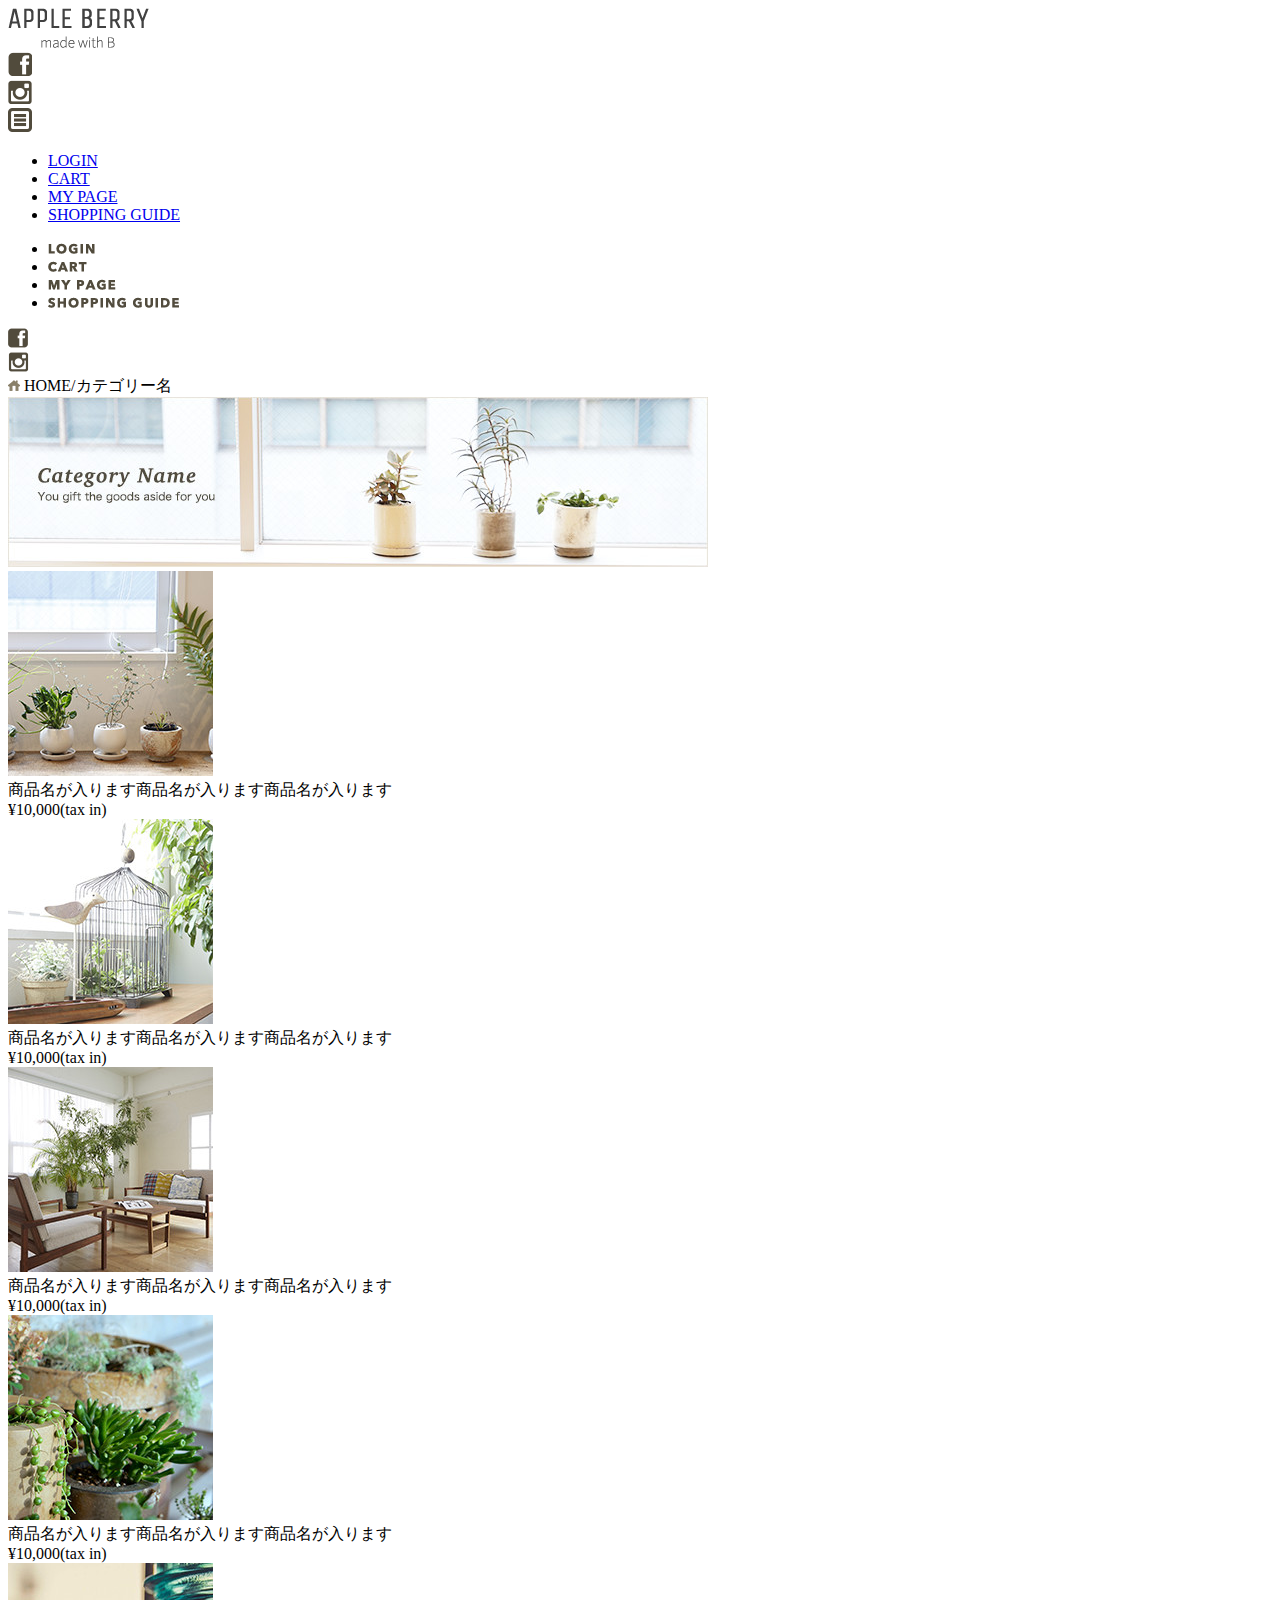
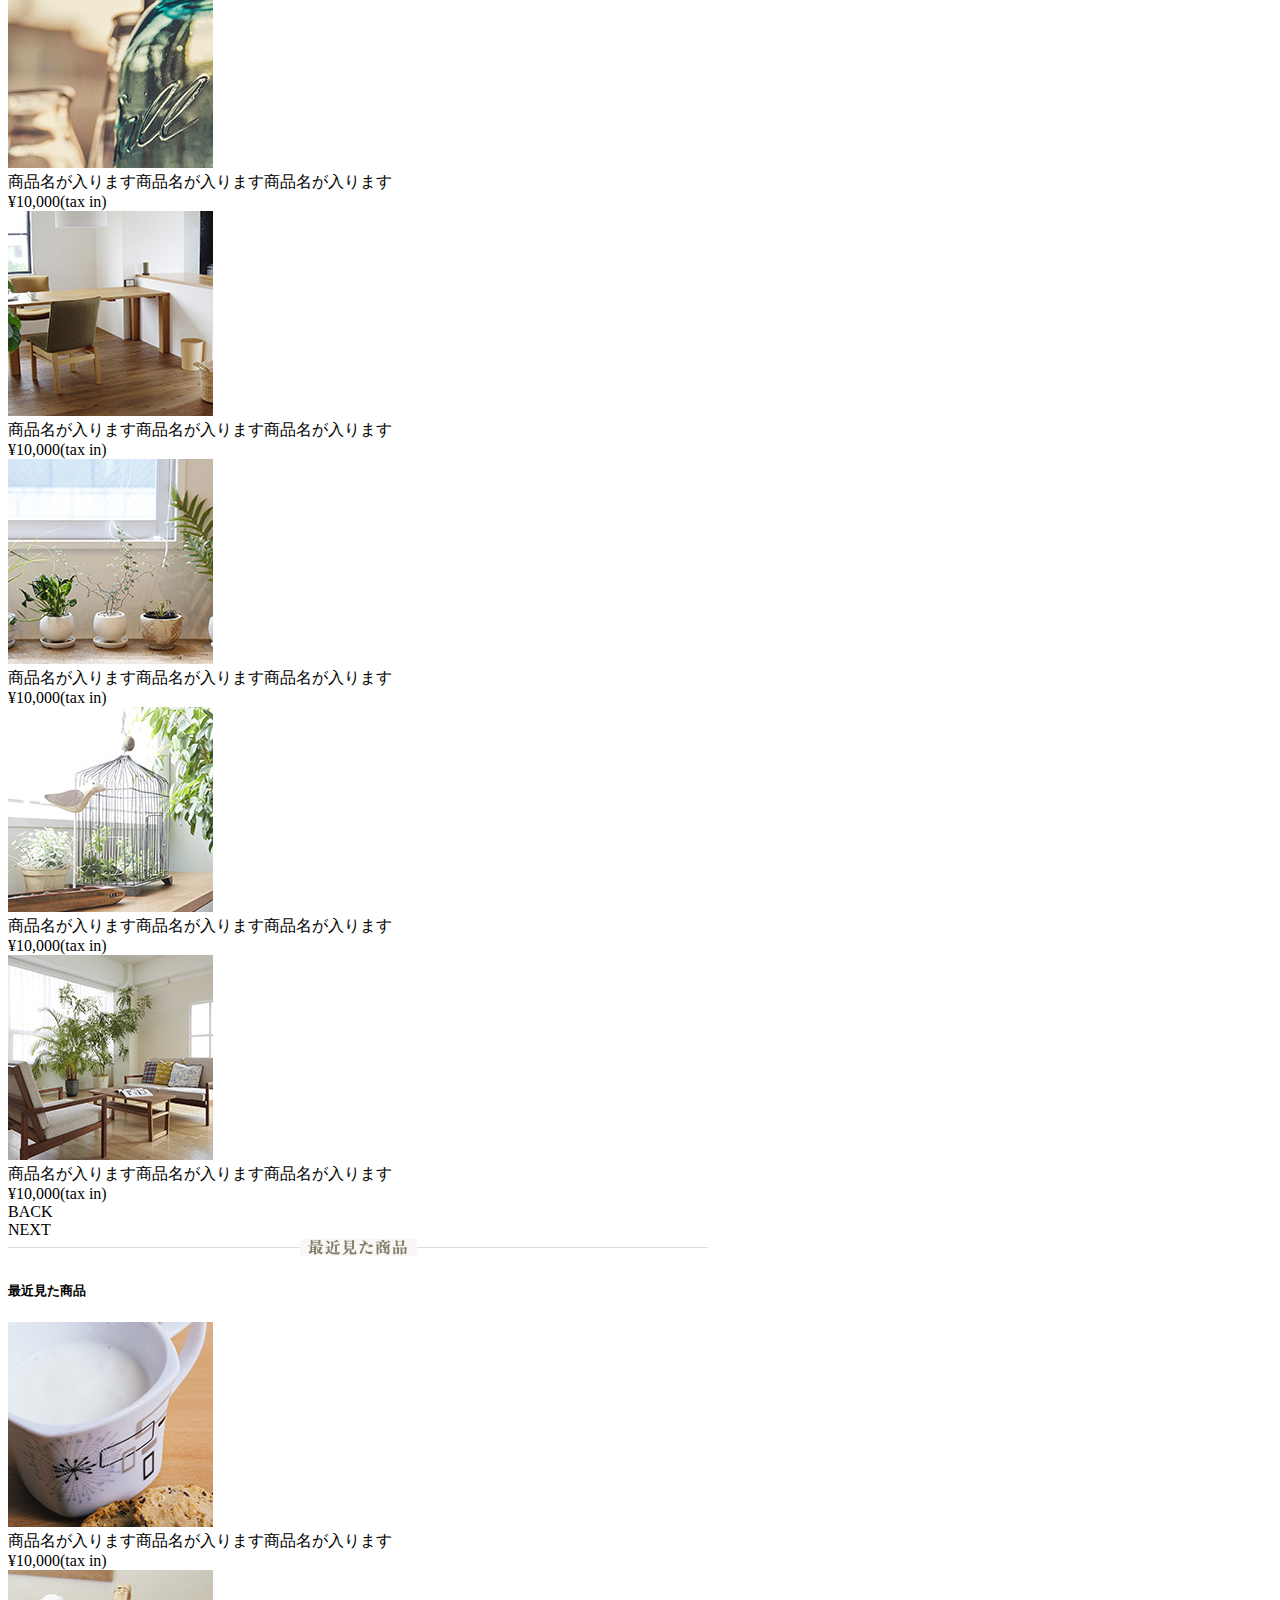
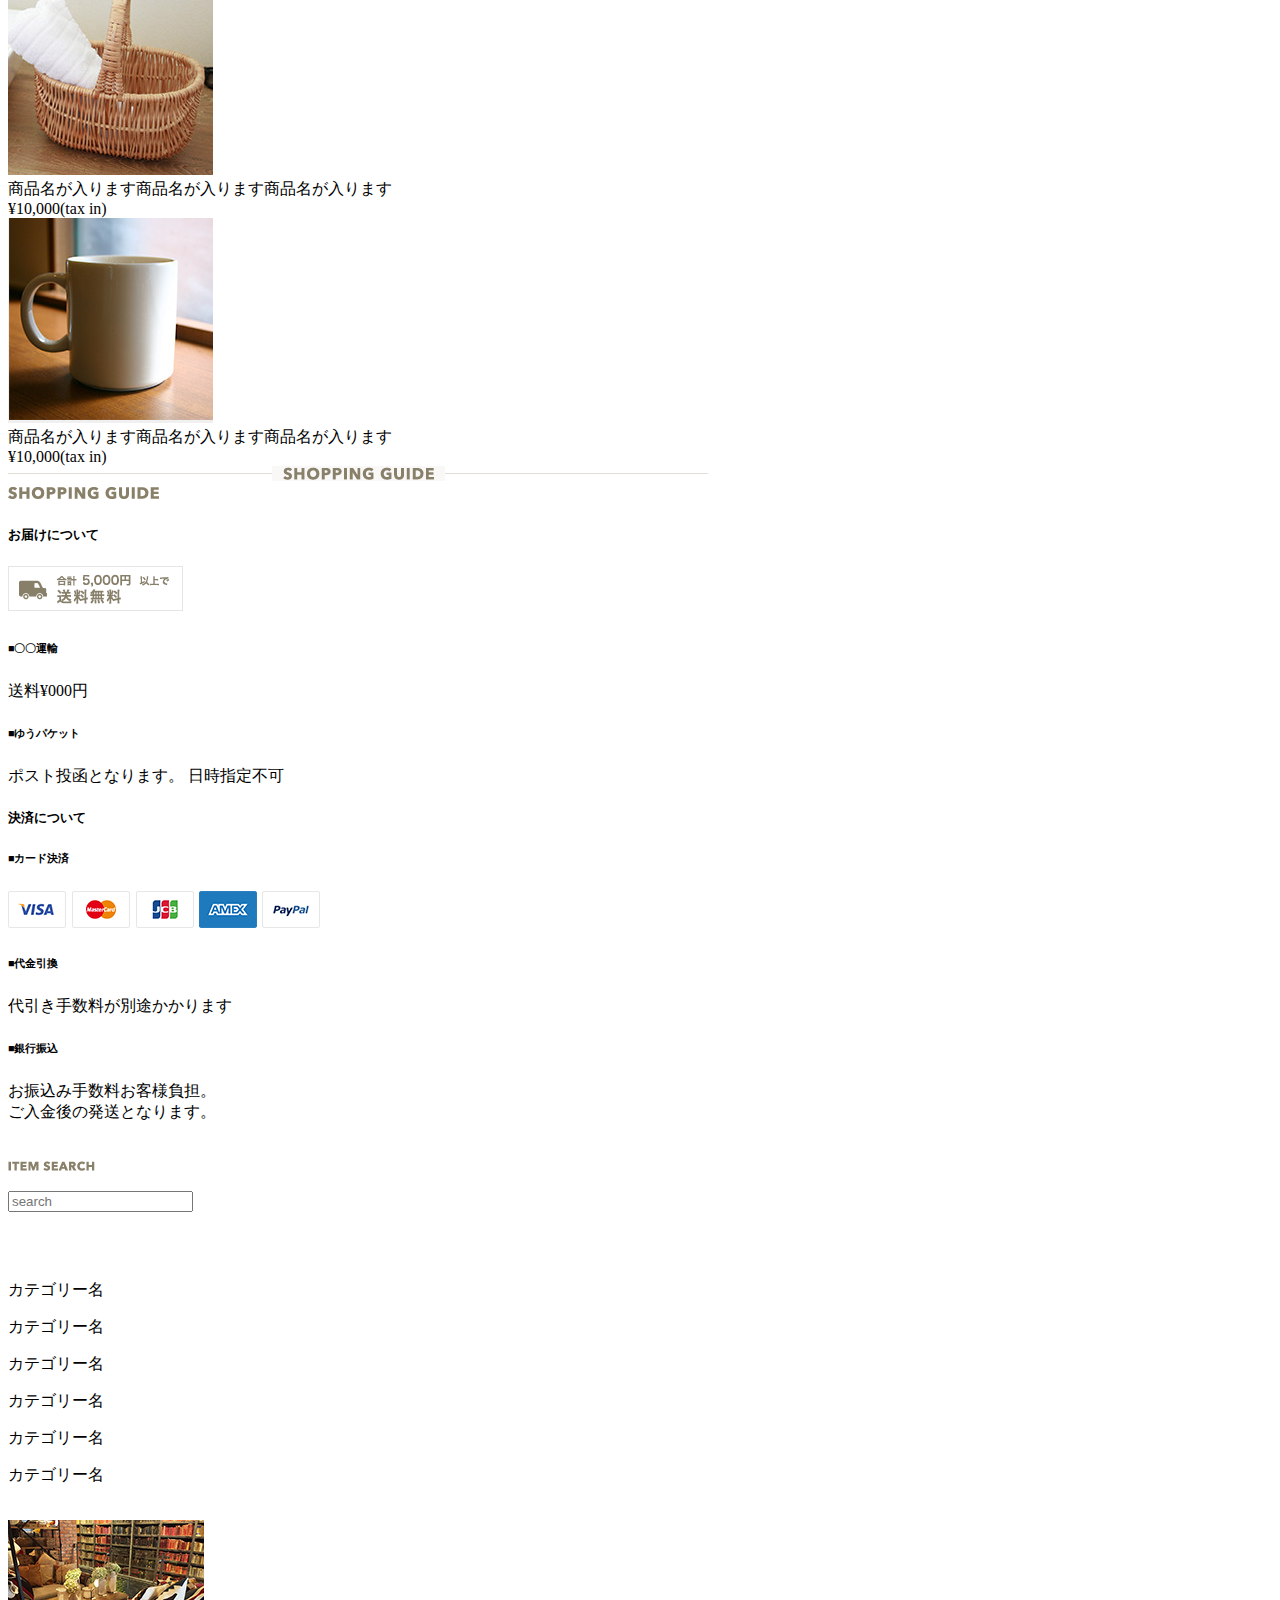
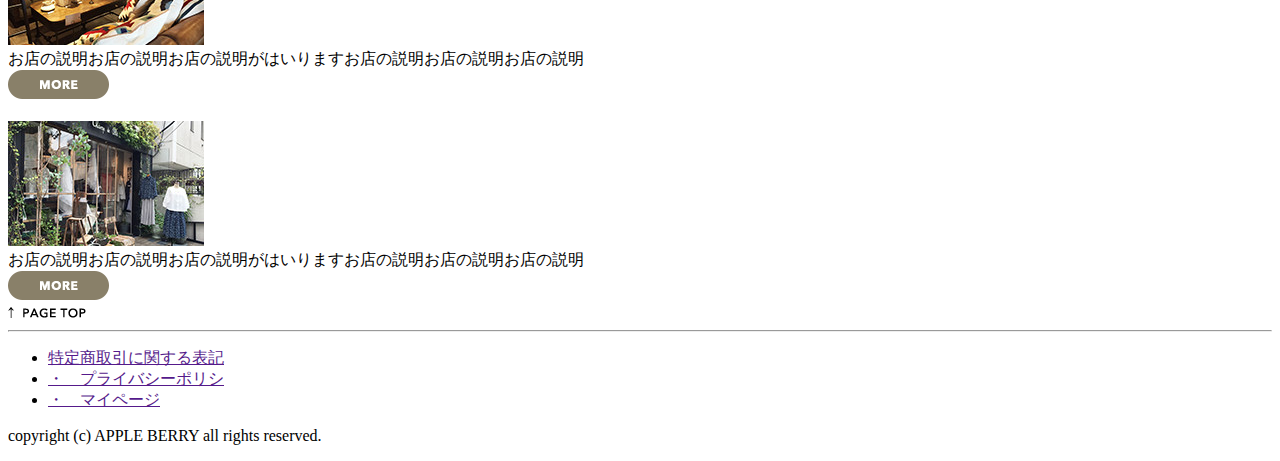
==== index2.html @ 088b8028 "shopping-site" ====
<!DOCTYPE html>
<html lang="ja">

<head>

  <!-- Basic Page Needs
  –––––––––––––––––––––––––––––––––––––––––––––––––– -->
  <meta charset="utf-8">
  <title>ショッピングサイト</title>
  <meta name="description" content="">
  <meta name="author" content="">

  <!-- Mobile Specific Metas
  –––––––––––––––––––––––––––––––––––––––––––––––––– -->
  <meta name="viewport" content="width=device-width, initial-scale=1">

  <!-- FONT
  –––––––––––––––––––––––––––––––––––––––––––––––––– -->
  <link href="//fonts.googleapis.com/css?family=Raleway:400,300,600" rel="stylesheet" type="text/css">

  <!-- CSS
  –––––––––––––––––––––––––––––––––––––––––––––––––– -->
  <link rel="stylesheet" href="css/normalize.css">
  <link rel="stylesheet" href="css/skeleton.css">
  <link rel="stylesheet" href="css/style.css">
  <link rel="stylesheet" href="carousel/assets/owl.carousel.min.css">
  <link rel="stylesheet" href="carousel/assets/owl.theme.default.min.css">
  <!-- Favicon
  –––––––––––––––––––––––––––––––––––––––––––––––––– -->
  <link rel="icon" type="image/png" href="images/favicon.png">

  <script type="text/javascript" src="https://ajax.googleapis.com/ajax/libs/jquery/1.10.2/jquery.min.js"></script>
  <!-- Owl Carousel JS -->
  <script src="carousel/owl.carousel.min.js"></script>

</head>

<body>

  <!-- Primary Page Layout
  –––––––––––––––––––––––––––––––––––––––––––––––––– -->
  <div class="container">
    <header>
      <!--ヘッダーロゴ-->
      <div id="header_in">
        <div class="row">
          <div class="six columns logo">
            <img class="u-max-full-width" src="images/top/logo.png" alt="APPLE BERRY" srcset="images/top/logo@2x.png 2x" />
          </div>

          <!--ヘッダーナビ-->
          <div class="six columns navi">
            
            <div class="sp_menu">
             
              <div class="facebook">
                <a href=""><img src="./images/top_sp/fb.png" alt=""></a>
              </div>
              <div class="instagram">
                <a href=""><img src="./images/top_sp/insta.png" alt=""></a> 
              </div>
              
              <div class="sp_navi_menu"><img src="./images/top_sp/menu_icon.png" alt=""></div>
              <ul class="sp_menu_toggle">
                <li><a href="#">LOGIN</a></li>
                <li><a href="#">CART</a></li>
                <li><a href="#">MY PAGE</a></li>
                <li><a href="#">SHOPPING GUIDE</a></li>
              </ul>
              
            </div>
            <!-- sp_navi -->

            <div class="pc_navi">

              <ul class="pc_navi_li">
                <li><a href=""><img src="./images/top/menu_login.png" alt=""></a></li>
                <li><a href=""><img src="./images/top/menu_cart.png" alt=""></a></li>
                <li><a href=""><img src="./images/top/menu_mypage.png" alt=""></a></li>
                <li><a href=""><img src="./images/top/menu_guide.png" alt=""></a></li>
              </ul>


              <div class="facebook">
               <a href=""><img src="./images/top/facebook.png" alt=""></a> 
              </div>
              <div class="instagram">
               <a href=""><img src="./images/top/insta.png" alt=""></a> 
              </div>
            </div>
            <!-- pc_navi -->
          </div>
        </div>
        <!-- row -->
      </div>
      <!-- header_in -->
    </header>

    <div class="row">
      <div class="nine columns">
        <!--カテゴリーイメージ-->
        <div class="pankuzu">
          <div class="panhome">
            <img src="./images/list/home_icon.png" alt=""> HOME/カテゴリー名
          </div>
        </div>

        <div class="cateimage">
          <img src="./images/list/cate_image.jpg" alt="">
        </div>



        <div class="newaitems">
          <!--商品1-->
          <div class="oneitem">
            <a herf="#">
        <img src="./images/top/item_01.jpg" alt="">
         <div class="itemname">商品名が入ります商品名が入ります商品名が入ります<br>
             ¥10,000(tax in)</div> 
        </a>
          </div>
          <!--商品２-->
          <div class="oneitem">
            <a herf="#">
        <img src="./images/top/item_02.jpg" alt="">
         <div class="itemname">商品名が入ります商品名が入ります商品名が入ります<br>
             ¥10,000(tax in)</div> 
        </a>
          </div>
          <!--商品3-->
          <div class="oneitem">
            <a herf="#">
        <img src="./images/top/item_03.jpg" alt="">
          <div class="itemname">商品名が入ります商品名が入ります商品名が入ります<br>
             ¥10,000(tax in)</div> 
        </a>
          </div>
          <!--商品4-->
          <div class="oneitem">
            <a herf="#">
        <img src="./images/top/item_04.jpg" alt="">
          <div class="itemname">商品名が入ります商品名が入ります商品名が入ります<br>
             ¥10,000(tax in)</div> 
        </a>
          </div>
          <!--商品5-->
          <div class="oneitem">
            <a herf="#">
          <img src="./images/top/item_05.jpg" alt="">    
          <div class="itemname">商品名が入ります商品名が入ります商品名が入ります<br>
             ¥10,000(tax in)</div> 
        </a>
          </div>
          <!--商品6-->
          <div class="oneitem">
            <a herf="#">
        <img src="./images/top/item_06.jpg" alt="">
          <div class="itemname">商品名が入ります商品名が入ります商品名が入ります<br>
             ¥10,000(tax in)</div> 
        </a>
          </div>
          <!--商品7-->
          <div class="oneitem">
            <a herf="#">
        <img src="./images/top/item_01.jpg" alt="">
          <div class="itemname">商品名が入ります商品名が入ります商品名が入ります<br>
             ¥10,000(tax in)</div> 
        </a>
          </div>
          <!--商品8-->
          <div class="oneitem">
            <a herf="#">
        <img src="./images/top/item_02.jpg" alt="">
         <div class="itemname">商品名が入ります商品名が入ります商品名が入ります<br>
             ¥10,000(tax in)</div> 
        </a>
          </div>
          <!--商品9-->
          <div class="oneitem">
            <a herf="#">
        <img src="./images/top/item_03.jpg" alt="">
          <div class="itemname">商品名が入ります商品名が入ります商品名が入ります<br>
             ¥10,000(tax in)</div> 
        </a>
          </div>
        </div>
        
        <div class="backnextbox">
          <div class="backbox">
            <div class="backbtn">
              <a herf="">BACK</a>
            </div>
          </div>

          <div class="nextbox">
            <div class="nextbtn">
              <a herf="">NEXT</a>
            </div>
          </div>
        </div>

        
        <div class="newaitem2img1">
          <img src="./images/list/recent_pro_pc.png" alt="">
          </div>
          <div class="newaitem2img2">
          <h5>最近見た商品</h5>
          </div>
        <div class="newaitems2">
          
          <!--商品10-->
          <div class="oneitem">
            <a herf="#">
        <img src="./images/top/item_07.jpg" alt="">
          <div class="itemname">商品名が入ります商品名が入ります商品名が入ります<br>
             ¥10,000(tax in)</div> 
        </a>
          </div>
          <!--商品11-->
          <div class="oneitem">
            <a herf="#">
          <img src="./images/top/item_08.jpg" alt="">    
          <div class="itemname">商品名が入ります商品名が入ります商品名が入ります<br>
             ¥10,000(tax in)</div> 
        </a>
          </div>
          <!--商品12-->
          <div class="oneitem">
            <a herf="#">
        <img src="./images/top/item_09.jpg" alt="">
          <div class="itemname">商品名が入ります商品名が入ります商品名が入ります<br>
             ¥10,000(tax in)</div> 
        </a>
          
        </div>
        
      </div>

      <!--ショッピングガイド-->
      <div class="boxsimg1">
            <img src="./images/top/title_guide.png" alt="">
            </div>
            <div class="boxsimg2">
            <img src="./images/top_sp/title_guide.png" alt="">
            </div>
      <div class="boxs">
        
        <div class="box1">
          <h5>お届けについて</h5>
            <div class="box1img">
        <a herf="#">
        <img src="./images/top/otodoke_banner.png" alt="">
        </a>
         　</div>
          <h6>■〇〇運輸</h6>
          <p>送料¥000円</p>
          <h6> ■ゆうパケット</h6>
          <p>ポスト投函となります。 日時指定不可
          </p>

        </div>
        <div class="box2">
          <h5>決済について</h5>
          <h6> ■カード決済</h6>
          <a herf="#">
        <img src="./images/top/cards.png" alt="">
        </a>
          <h6> ■代金引換</h6>
          <p>代引き手数料が別途かかります</p>
          <h6>■銀行振込</h6>
          <p>お振込み手数料お客様負担。
            <br> ご入金後の発送となります。</p>
          <br>
        </div>
      </div>
    </div>

    <!--ここからsidemenu-->
    <div class="three columns">
      <div class="sidemenu">
        <!--アイテムサーチ-->
        <div class="itemsearch">
            <img src="./images/top/itemserch.png" alt="">
            <p><input type="text" name="example2" placeholder="search" class="textBox"></p>
          </div>
          <!--ページリンク-->
          <div class="pagelink">
            <div class="pagelinkimg">
            <img src="./images/top/pagelink.png" alt="">
            </div>
          </div>
          <!--カテゴリー-->
          <div class="categories">
           <div class="categoriesimg">
            <img src="./images/top/categories.png" alt="">
            </div>
          </div>
          <div class="category">
            <div class="categoryname">
              <p>カテゴリー名</p>
            </div>
          </div>
          <div class="category">
            <div class="categoryname">
              <p>カテゴリー名</p>
            </div>
          </div>
          <div class="category">
            <div class="categoryname">
              <p>カテゴリー名</p>
            </div>
          </div>
          <div class="category">
            <div class="categoryname">
              <p>カテゴリー名</p>
            </div>
            </div>
          <div class="category">
            <div class="categoryname">
              <p>カテゴリー名</p>
            </div>
          </div>
          <div class="category">
            <div class="categoryname">
              <p>カテゴリー名</p>
            </div>
          </div>
          <!--ABOUTエリア-->
          <div class="about">
            <div class="about1">
              <div class="about1img">
                <img src="./images/top/about.png" alt="">
              </div>
            </div>
            <div class="aboutbox">
              <div class="about2">
                <div class="about2img">
                  <img src="./images/top/about_img.jpg" alt="">
                </div>
              </div>
              <div class="about3box">
                <div class="about3">お店の説明お店の説明お店の説明がはいりますお店の説明お店の説明お店の説明</div>
                <div class="more1">
                  <img src="./images/top/more_btn.png" alt="">
                </div>
              </div>
            </div>
          </div>
          <!--shopinfo-->
          <div class="shopinfo">
            <div class="shopinfo1">
              <div class="about1img">
                <img src="./images/top/shop_info.png" alt="">
              </div>
            </div>
            <div class="shopinfobox">
              <div class="shopinfo2">
                <div class="about2img">
                  <img src="./images/top/shopinfo_img.jpg" alt="">
                </div>
              </div>
              <div class="shopinfo3box">
                <div class="shopinfo3">
                  お店の説明お店の説明お店の説明がはいりますお店の説明お店の説明お店の説明
                </div>
                <div class="more2">
                  <img src="./images/top/more_btn.png" alt="">
                </div>
              </div>
            </div>
          </div>
        </div>
      </div>
  <div class="row">
    <div class="twelvecolumns columns">
      <div class="pagetop">
        <a href=""></a>
        <img src="./images/top/pagetop.png" alt="">
      </div>
    </div>
  </div>
  <hr class="style1">
  <!--ここからフッター-->
  <footer>
      <div class="row">
        <div class="twelvecolumns">
          <div class="foot_navi">
            <ul>
            <li><a href="">特定商取引に関する表記</a></li>
            <li><a href=""> ・　プライバシーポリシ</a></li>
            <li><a href=""> ・　マイページ</a></li>
            </ul>
          </div>
        </div>
      </div>
      <div class="row">
        <div class="twelvecolumns">
          <p class="copy">copyright (c) APPLE BERRY all rights reserved.</p>
        </div>
      </div>
    </footer>
  </div>
  
  <!-- End Document
  –––––––––––––––––––––––––––––––––––––––––––––––––– -->
</body>

</html>
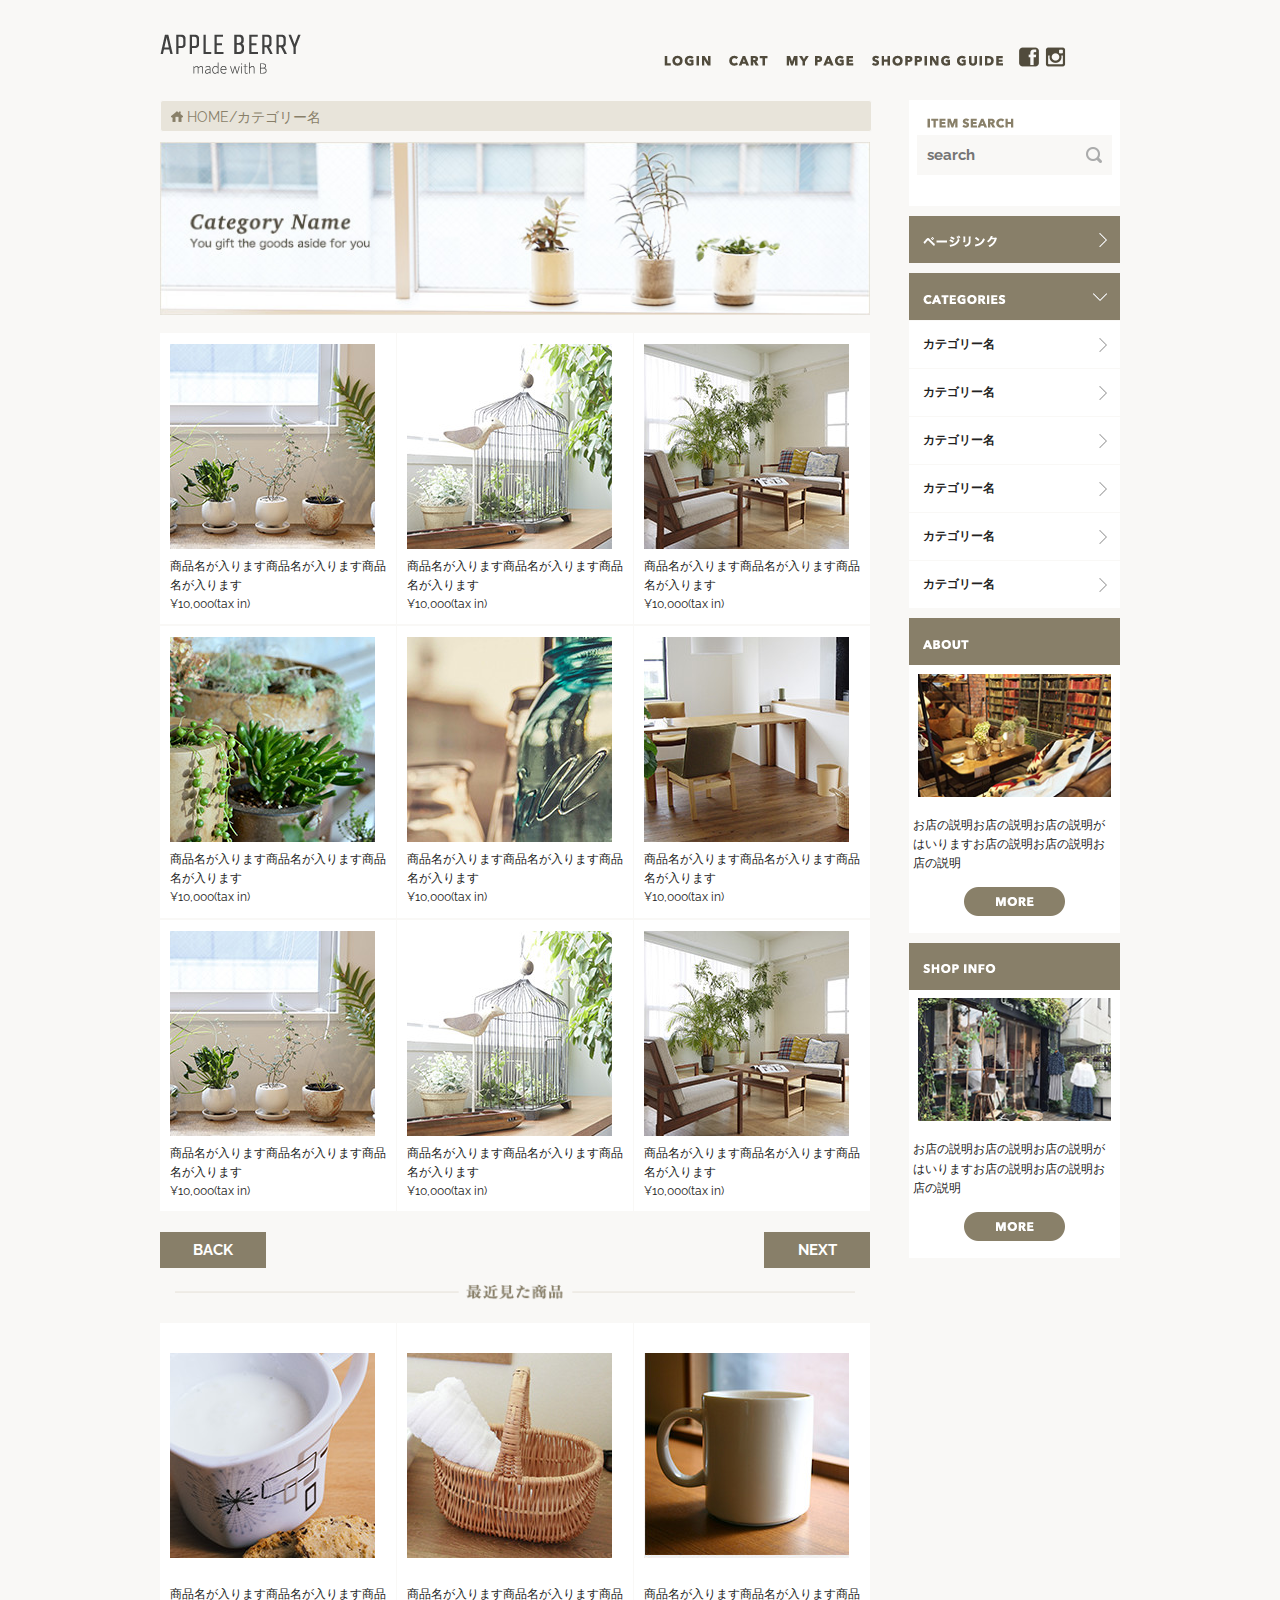
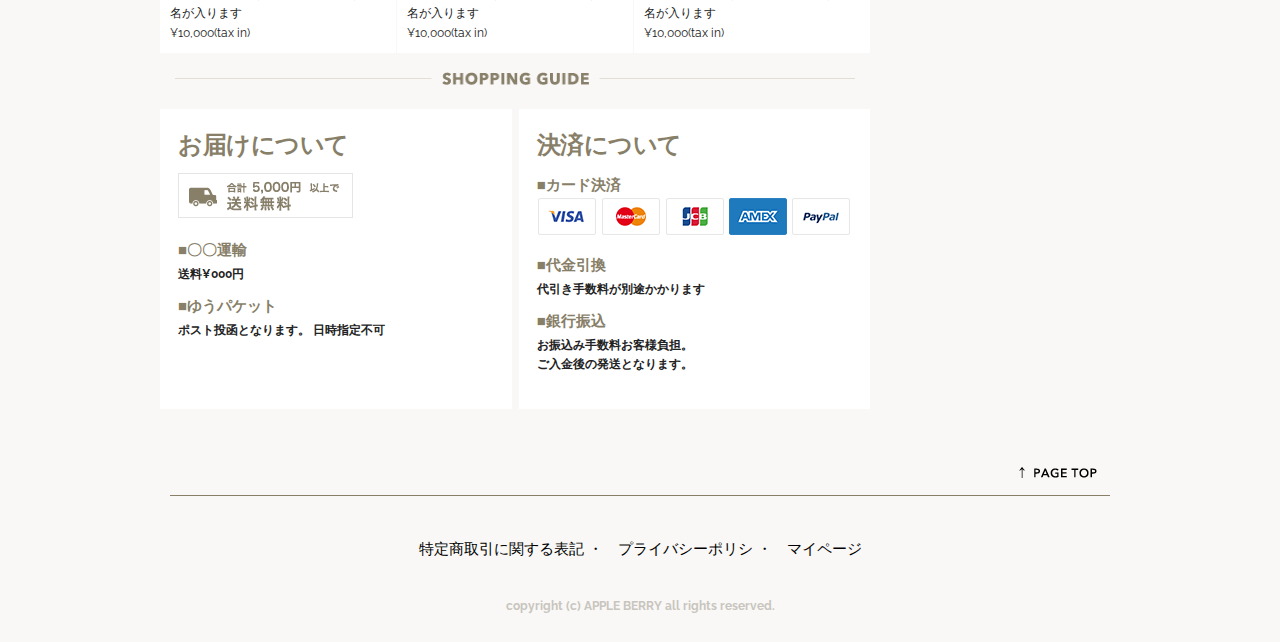
==== commit 7b5c7457: "shopping-site" ====
--- a/index2.html
+++ b/index2.html
@@ -32,7 +32,7 @@
   <script type="text/javascript" src="https://ajax.googleapis.com/ajax/libs/jquery/1.10.2/jquery.min.js"></script>
   <!-- Owl Carousel JS -->
   <script src="carousel/owl.carousel.min.js"></script>
-
+　<script src="carousel/carousel.js"></script>
 </head>
 
 <body>
--- a/css/skeleton.css
+++ b/css/skeleton.css
@@ -0,0 +1,417 @@
+/*
+* Skeleton V2.0.4
+* Copyright 2014, Dave Gamache
+* www.getskeleton.com
+* Free to use under the MIT license.
+* http://www.opensource.org/licenses/mit-license.php
+* 12/29/2014
+*/
+
+
+/* Table of contents
+––––––––––––––––––––––––––––––––––––––––––––––––––
+- Grid
+- Base Styles
+- Typography
+- Links
+- Buttons
+- Forms
+- Lists
+- Code
+- Tables
+- Spacing
+- Utilities
+- Clearing
+- Media Queries
+*/
+
+
+/* Grid
+–––––––––––––––––––––––––––––––––––––––––––––––––– */
+.container {
+  position: relative;
+  width: 100%;
+  max-width: 960px;
+  margin: 0 auto;
+  padding: 0 20px;
+  box-sizing: border-box; }
+.column,
+.columns {
+  width: 100%;
+  float: left;
+  box-sizing: border-box; }
+
+/* For devices larger than 400px */
+@media (min-width: 400px) {
+  .container {
+    width: 85%;
+    padding: 0; }
+}
+
+/* For devices larger than 550px */
+@media (min-width: 768px) {
+  .container {
+    width: 80%; }
+  .column,
+  .columns {
+    margin-left: 4%; }
+  .column:first-child,
+  .columns:first-child {
+    margin-left: 0; }
+
+  .one.column,
+  .one.columns                    { width: 4.66666666667%; }
+  .two.columns                    { width: 13.3333333333%; }
+  .three.columns                  { width: 22%;            }
+  .four.columns                   { width: 30.6666666667%; }
+  .five.columns                   { width: 39.3333333333%; }
+  .six.columns                    { width: 48%;            }
+  .seven.columns                  { width: 56.6666666667%; }
+  .eight.columns                  { width: 65.3333333333%; }
+  .nine.columns                   { width: 74.0%;          }
+  .ten.columns                    { width: 82.6666666667%; }
+  .eleven.columns                 { width: 91.3333333333%; }
+  .twelve.columns                 { width: 100%; margin-left: 0; }
+
+  .one-third.column               { width: 30.6666666667%; }
+  .two-thirds.column              { width: 65.3333333333%; }
+
+  .one-half.column                { width: 48%; }
+
+  /* Offsets */
+  .offset-by-one.column,
+  .offset-by-one.columns          { margin-left: 8.66666666667%; }
+  .offset-by-two.column,
+  .offset-by-two.columns          { margin-left: 17.3333333333%; }
+  .offset-by-three.column,
+  .offset-by-three.columns        { margin-left: 26%;            }
+  .offset-by-four.column,
+  .offset-by-four.columns         { margin-left: 34.6666666667%; }
+  .offset-by-five.column,
+  .offset-by-five.columns         { margin-left: 43.3333333333%; }
+  .offset-by-six.column,
+  .offset-by-six.columns          { margin-left: 52%;            }
+  .offset-by-seven.column,
+  .offset-by-seven.columns        { margin-left: 60.6666666667%; }
+  .offset-by-eight.column,
+  .offset-by-eight.columns        { margin-left: 69.3333333333%; }
+  .offset-by-nine.column,
+  .offset-by-nine.columns         { margin-left: 78.0%;          }
+  .offset-by-ten.column,
+  .offset-by-ten.columns          { margin-left: 86.6666666667%; }
+  .offset-by-eleven.column,
+  .offset-by-eleven.columns       { margin-left: 95.3333333333%; }
+
+  .offset-by-one-third.column,
+  .offset-by-one-third.columns    { margin-left: 34.6666666667%; }
+  .offset-by-two-thirds.column,
+  .offset-by-two-thirds.columns   { margin-left: 69.3333333333%; }
+
+  .offset-by-one-half.column,
+  .offset-by-one-half.columns     { margin-left: 52%; }
+
+}
+
+
+/* Base Styles
+–––––––––––––––––––––––––––––––––––––––––––––––––– */
+/* NOTE
+html is set to 62.5% so that all the REM measurements throughout Skeleton
+are based on 10px sizing. So basically 1.5rem = 15px :) */
+html {
+  font-size: 62.5%; }
+body {
+  font-size: 1.5em; /* currently ems cause chrome bug misinterpreting rems on body element */
+  line-height: 1.6;
+  font-weight: 400;
+  font-family: "Raleway", "HelveticaNeue", "Helvetica Neue", Helvetica, Arial, sans-serif;
+  color: #222; }
+
+
+/* Typography
+–––––––––––––––––––––––––––––––––––––––––––––––––– */
+h1, h2, h3, h4, h5, h6 {
+  margin-top: 0;
+  margin-bottom: 2rem;
+  font-weight: 300; }
+h1 { font-size: 4.0rem; line-height: 1.2;  letter-spacing: -.1rem;}
+h2 { font-size: 3.6rem; line-height: 1.25; letter-spacing: -.1rem; }
+h3 { font-size: 3.0rem; line-height: 1.3;  letter-spacing: -.1rem; }
+h4 { font-size: 2.4rem; line-height: 1.35; letter-spacing: -.08rem; }
+h5 { font-size: 1.8rem; line-height: 1.5;  letter-spacing: -.05rem; }
+h6 { font-size: 1.5rem; line-height: 1.6;  letter-spacing: 0; }
+
+/* Larger than phablet */
+@media (min-width: 768px) {
+  h1 { font-size: 5.0rem; }
+  h2 { font-size: 4.2rem; }
+  h3 { font-size: 3.6rem; }
+  h4 { font-size: 3.0rem; }
+  h5 { font-size: 2.4rem; }
+  h6 { font-size: 1.5rem; }
+}
+
+p {
+  margin-top: 0; }
+
+
+/* Links
+–––––––––––––––––––––––––––––––––––––––––––––––––– */
+a {
+  color: #1EAEDB; }
+a:hover {
+  color: #0FA0CE; }
+
+
+/* Buttons
+–––––––––––––––––––––––––––––––––––––––––––––––––– */
+.button,
+button,
+input[type="submit"],
+input[type="reset"],
+input[type="button"] {
+  display: inline-block;
+  height: 38px;
+  padding: 0 30px;
+  color: #555;
+  text-align: center;
+  font-size: 11px;
+  font-weight: 600;
+  line-height: 38px;
+  letter-spacing: .1rem;
+  text-transform: uppercase;
+  text-decoration: none;
+  white-space: nowrap;
+  background-color: transparent;
+  border-radius: 4px;
+  border: 1px solid #bbb;
+  cursor: pointer;
+  box-sizing: border-box; }
+.button:hover,
+button:hover,
+input[type="submit"]:hover,
+input[type="reset"]:hover,
+input[type="button"]:hover,
+.button:focus,
+button:focus,
+input[type="submit"]:focus,
+input[type="reset"]:focus,
+input[type="button"]:focus {
+  color: #333;
+  border-color: #888;
+  outline: 0; }
+.button.button-primary,
+button.button-primary,
+input[type="submit"].button-primary,
+input[type="reset"].button-primary,
+input[type="button"].button-primary {
+  color: #FFF;
+  background-color: #33C3F0;
+  border-color: #33C3F0; }
+.button.button-primary:hover,
+button.button-primary:hover,
+input[type="submit"].button-primary:hover,
+input[type="reset"].button-primary:hover,
+input[type="button"].button-primary:hover,
+.button.button-primary:focus,
+button.button-primary:focus,
+input[type="submit"].button-primary:focus,
+input[type="reset"].button-primary:focus,
+input[type="button"].button-primary:focus {
+  color: #FFF;
+  background-color: #1EAEDB;
+  border-color: #1EAEDB; }
+
+
+/* Forms
+–––––––––––––––––––––––––––––––––––––––––––––––––– */
+input[type="email"],
+input[type="number"],
+input[type="search"],
+input[type="text"],
+input[type="tel"],
+input[type="url"],
+input[type="password"],
+textarea,
+select {
+  height: 38px;
+  padding: 6px 10px; /* The 6px vertically centers text on FF, ignored by Webkit */
+  background-color: #fff;
+  border: 1px solid #D1D1D1;
+  border-radius: 4px;
+  box-shadow: none;
+  box-sizing: border-box; }
+/* Removes awkward default styles on some inputs for iOS */
+input[type="email"],
+input[type="number"],
+input[type="search"],
+input[type="text"],
+input[type="tel"],
+input[type="url"],
+input[type="password"],
+textarea {
+  -webkit-appearance: none;
+     -moz-appearance: none;
+          appearance: none; }
+textarea {
+  min-height: 65px;
+  padding-top: 6px;
+  padding-bottom: 6px; }
+input[type="email"]:focus,
+input[type="number"]:focus,
+input[type="search"]:focus,
+input[type="text"]:focus,
+input[type="tel"]:focus,
+input[type="url"]:focus,
+input[type="password"]:focus,
+textarea:focus,
+select:focus {
+  border: 1px solid #33C3F0;
+  outline: 0; }
+label,
+legend {
+  display: block;
+  margin-bottom: .5rem;
+  font-weight: 600; }
+fieldset {
+  padding: 0;
+  border-width: 0; }
+input[type="checkbox"],
+input[type="radio"] {
+  display: inline; }
+label > .label-body {
+  display: inline-block;
+  margin-left: .5rem;
+  font-weight: normal; }
+
+
+/* Lists
+–––––––––––––––––––––––––––––––––––––––––––––––––– */
+ul {
+  list-style: circle inside; }
+ol {
+  list-style: decimal inside; }
+ol, ul {
+  padding-left: 0;
+  margin-top: 0; }
+ul ul,
+ul ol,
+ol ol,
+ol ul {
+  margin: 1.5rem 0 1.5rem 3rem;
+  font-size: 90%; }
+li {
+  margin-bottom: 1rem; }
+
+
+/* Code
+–––––––––––––––––––––––––––––––––––––––––––––––––– */
+code {
+  padding: .2rem .5rem;
+  margin: 0 .2rem;
+  font-size: 90%;
+  white-space: nowrap;
+  background: #F1F1F1;
+  border: 1px solid #E1E1E1;
+  border-radius: 4px; }
+pre > code {
+  display: block;
+  padding: 1rem 1.5rem;
+  white-space: pre; }
+
+
+/* Tables
+–––––––––––––––––––––––––––––––––––––––––––––––––– */
+th,
+td {
+  padding: 12px 15px;
+  text-align: left;
+  border-bottom: 1px solid #E1E1E1; }
+th:first-child,
+td:first-child {
+  padding-left: 0; }
+th:last-child,
+
+
+
+/* Spacing
+–––––––––––––––––––––––––––––––––––––––––––––––––– */
+button,
+.button {
+  margin-bottom: 1rem; }
+input,
+textarea,
+select,
+fieldset {
+  margin-bottom: 1.5rem; }
+pre,
+blockquote,
+dl,
+figure,
+table,
+p,
+ul,
+ol,
+form {
+  margin-bottom: 2.5rem; }
+
+
+/* Utilities
+–––––––––––––––––––––––––––––––––––––––––––––––––– */
+.u-full-width {
+  width: 100%;
+  box-sizing: border-box; }
+.u-max-full-width {
+  max-width: 100%;
+  box-sizing: border-box; }
+.u-pull-right {
+  float: right; }
+.u-pull-left {
+  float: left; }
+
+
+/* Misc
+–––––––––––––––––––––––––––––––––––––––––––––––––– */
+hr {
+  margin-top: 3rem;
+  margin-bottom: 3.5rem;
+  border-width: 0;
+  border-top: 1px solid #E1E1E1; }
+
+
+/* Clearing
+–––––––––––––––––––––––––––––––––––––––––––––––––– */
+
+/* Self Clearing Goodness */
+.container:after,
+.row:after,
+.u-cf {
+  content: "";
+  display: table;
+  clear: both; }
+
+
+/* Media Queries
+–––––––––––––––––––––––––––––––––––––––––––––––––– */
+/*
+Note: The best way to structure the use of media queries is to create the queries
+near the relevant code. For example, if you wanted to change the styles for buttons
+on small devices, paste the mobile query code up in the buttons section and style it
+there.
+*/
+
+
+/* Larger than mobile */
+@media (min-width: 400px) {}
+
+/* Larger than phablet (also point when grid becomes active) */
+@media (min-width: 550px) {}
+
+/* Larger than tablet */
+@media (min-width: 750px) {}
+
+/* Larger than desktop */
+@media (min-width: 1000px) {}
+
+/* Larger than Desktop HD */
+@media (min-width: 1200px) {}
--- a/css/style.css
+++ b/css/style.css
@@ -0,0 +1,866 @@
+@charset "UTF-8";
+html {
+  font-size: 62.5%; }
+
+hr.style1 {
+  border-top: 1px solid #887f69;
+  margin: 10px; }
+
+body {
+  background-color: #f9f8f6; }
+
+header {
+  background: #f9f8f6;
+  margin-bottom: 15px; }
+  header #header_in {
+    padding-top: 10px;
+    padding-bottom: 4px; }
+
+.newaitems {
+  display: flex;
+  flex-wrap: wrap;
+  justify-content: space-between; }
+  .newaitems img {
+    margin: 10px 0;
+    max-width: 100%; }
+
+.popularitems {
+  display: flex;
+  flex-wrap: wrap;
+  justify-content: space-between; }
+  .popularitems img {
+    margin: 10px 0;
+    max-width: 100%; }
+
+.boxs {
+  display: flex;
+  flex-wrap: wrap;
+  justify-content: space-between; }
+  .boxs img {
+    margin: 10px 0;
+    max-width: 100%; }
+
+.oneitem {
+  background-color: #ffffff;
+  width: calc( ( 100% - 2px) / 3);
+  box-sizing: border-box;
+  padding: 10px 10px;
+  margin: 1px 0; }
+  .oneitem img {
+    max-width: 100%;
+    margin: 1px 0; }
+  .oneitem .itemname {
+    color: #222;
+    font-size: 12px;
+    font-size: 1.2rem; }
+
+.boxs img {
+  margin: 10px 0; }
+.boxs h5 {
+  color: #887f69;
+  margin: 10px 0 0 0;
+  font-weight: bold; }
+.boxs h6 {
+  color: #887f69;
+  margin: 10px 0 0 0;
+  font-weight: bold; }
+.boxs p {
+  font-size: 12px;
+  margin: 0; }
+
+.box1 {
+  width: 49.5%;
+  background-color: #ffffff;
+  padding: 5px 15px;
+  margin: 1px 0;
+  border: solid 3px #ffffff;
+  box-sizing: border-box; }
+  .box1 p {
+    margin: 3px 0;
+    font-weight: bold; }
+
+.box1img {
+  height: 65px; }
+
+.box2 {
+  width: 49.5%;
+  background-color: #ffffff;
+  padding: 5px 15px;
+  margin: 1px 0;
+  border: solid 3px #ffffff;
+  box-sizing: border-box; }
+  .box2 img {
+    max-width: 100%;
+    margin: 1px; }
+  .box2 p {
+    margin: 3px 0;
+    font-weight: bold; }
+
+.itemsearch {
+  padding: 5px;
+  height: 90px;
+  background-color: #ffffff;
+  font-weight: bold;
+  border: solid 3px #ffffff; }
+  .itemsearch img {
+    margin: 10px 10px 0 10px;
+    max-width: 100%; }
+
+input.textBox {
+  max-width: 100%;
+  height: 40px;
+  /* パディング（上右下左） */
+  position: relative;
+  background-color: #f9f8f6;
+  /* ボックスの背景 */
+  background-repeat: no-repeat;
+  background-image: url(../images/top/search_icon.png);
+  background-position: right 10px center;
+  border: none;
+  border-radius: 0;
+  /* 境界線 */ }
+
+.pagelink {
+  height: 40px;
+  background-color: #887f69;
+  padding: 0.5px 1px;
+  margin: 10px 0;
+  border: solid 3px #887f69;
+  background-repeat: no-repeat;
+  background-image: url(../images/top/next_icon.png);
+  background-position: right 10px center; }
+
+.pagelinkimg {
+  margin: 10px; }
+
+.categories {
+  height: 40px;
+  background-color: #887f69;
+  padding: 0.5px 1px;
+  margin: 0;
+  border: solid 3px #887f69;
+  background-repeat: no-repeat;
+  background-image: url(../images/top/down_icon.png);
+  background-position: right 10px center; }
+
+.categoriesimg {
+  margin: 10px; }
+
+.categoriesimgdown {
+  margin: 11px 11px 11px 57px; }
+
+.category {
+  height: 40px;
+  background-color: #ffffff;
+  padding: 0.5px 1px;
+  margin: 1px 0;
+  border: solid 3px #ffffff;
+  background-repeat: no-repeat;
+  background-image: url(../images/top/next_icon_gray.png);
+  background-position: right 10px center; }
+
+.categoryname {
+  margin: 10px 0 0 10px;
+  font-size: 12px;
+  font-weight: bold; }
+
+.about1 {
+  height: 40px;
+  background-color: #887f69;
+  padding: 0.5px 1px;
+  margin: 10px 0 0 0;
+  border: solid 3px #887f69; }
+
+.about1img {
+  margin: 10px;
+  max-width: 100%; }
+
+.about2 {
+  background-color: #ffffff;
+  border: solid 3px #ffffff;
+  padding: 0.5px 1px;
+  margin: 0; }
+
+.about2img {
+  margin: 5px; }
+  .about2img img {
+    max-width: 100%; }
+
+.about3 {
+  background-color: #ffffff;
+  padding: 0.5px 1px;
+  margin: 0;
+  border: solid 3px #ffffff;
+  font-size: 12px;
+  font-size: 1.2rem; }
+
+.shopinfo1 {
+  height: 40px;
+  background-color: #887f69;
+  padding: 0.5px 1px;
+  margin: 10px 0 0 0;
+  border: solid 3px #887f69; }
+
+.shopinfo2 {
+  background-color: #ffffff;
+  border: solid 3px #ffffff;
+  padding: 0.5px 1px;
+  margin: 0; }
+
+.shopinfo3 {
+  background-color: #ffffff;
+  padding: 0.5px 1px;
+  margin: 0;
+  border: solid 3px #ffffff;
+  font-size: 12px;
+  font-size: 1.2rem; }
+
+.more1 {
+  padding: 10px;
+  background-color: #ffffff;
+  text-align: center; }
+  .more1 img {
+    max-width: 100%; }
+
+.more2 {
+  padding: 10px;
+  background-color: #ffffff;
+  text-align: center; }
+  .more2 img {
+    max-width: 100%; }
+
+.pagetop {
+  width: 100px;
+  padding: 0.5px 1px;
+  margin-top: 50px;
+  margin-bottom: 0;
+  margin-left: auto; }
+
+footer {
+  background-color: #f9f8f6;
+  padding-top: 20px; }
+
+.foot_navi {
+  margin: 10px 0;
+  padding: 1px;
+  display: flex;
+  justify-content: center; }
+  .foot_navi ul {
+    list-style: none;
+    text-align: center; }
+  .foot_navi li {
+    margin: 0px;
+    display: inline; }
+  .foot_navi a {
+    color: #000000;
+    text-decoration: none; }
+
+.copy {
+  text-align: center;
+  font-size: 12px;
+  font-size: 1.2rem;
+  color: #c8c5be;
+  font-weight: bold; }
+
+.pankuzu {
+  width: 100%;
+  height: 30px;
+  background-color: #e8e4da;
+  border: 1px solid #f9f8f6;
+  border-radius: 3px; }
+
+.panhome {
+  color: #887f69;
+  margin: 5px 0 0 10px;
+  padding: 0;
+  font-size: 14px; }
+
+.cateimage img {
+  margin: 10px 0;
+  width: 100%; }
+
+.newaitems2 {
+  display: flex;
+  flex-wrap: wrap;
+  justify-content: space-between; }
+  .newaitems2 img {
+    margin: 20px 0;
+    max-width: 100%; }
+
+.backnextbox {
+  display: flex;
+  margin: 20px 0 0 0; }
+
+.backbox {
+  width: 100px;
+  height: 30px;
+  border: solid;
+  border-color: #887f69;
+  background-color: #887f69; }
+
+.backbtn {
+  background-color: #887f69;
+  color: #fff;
+  text-align: center;
+  margin: 3px;
+  font-weight: bold; }
+  .backbtn a {
+    color: #ffffff; }
+
+.nextbox {
+  width: 100px;
+  height: 30px;
+  border: solid;
+  border-color: #887f69;
+  margin-left: auto;
+  background-color: #887f69; }
+
+.nextbtn {
+  background-color: #887f69;
+  color: #fff;
+  text-align: center;
+  margin: 3px;
+  font-weight: bold; }
+  .nextbtn a {
+    color: #ffffff; }
+
+.pankuzu2 {
+  width: 100%;
+  height: 30px;
+  background-color: #e8e4da;
+  margin: 0 0 10px 0;
+  border: 1px solid #f9f8f6;
+  border-radius: 3px; }
+  .pankuzu2 a {
+    margin: 0 5px;
+    color: #887f69; }
+
+.container3 {
+  background-color: #ffffff;
+  padding: 50px; }
+
+.top3 {
+  display: flex;
+  margin: 10px; }
+
+.topitemname {
+  font-weight: bold; }
+
+.itemnamber {
+  margin-left: auto;
+  color: #887f69; }
+
+#mainimg1 {
+  flex: 5 5 57px;
+  margin-bottom: 0; }
+  #mainimg1 img {
+    width: 100%; }
+
+#thumbnails {
+  flex: 2 2 20px;
+  margin-bottom: 0; }
+
+#thumbnails ul {
+  padding-left: 0;
+  margin-top: 0;
+  margin-bottom: 0;
+  width: 100%;
+  display: flex;
+  flex-wrap: wrap;
+  justify-content: space-between; }
+  #thumbnails ul li {
+    display: inline-block; }
+
+.thumbnailimg {
+  width: calc( ( 100% - 10px) / 2);
+  list-style: none;
+  box-sizing: border-box;
+  margin: 0 0 1px 5px; }
+  .thumbnailimg img {
+    max-width: 100%;
+    height: auto;
+    cursor: pointer; }
+
+.sizecolortitle {
+  margin: 10px; }
+
+.colortable {
+  border-collapse: collapse;
+  width: 100%; }
+  .colortable td {
+    border: 1px solid #e2ddd4;
+    text-align: center; }
+
+.colortable2 {
+  background-color: #f9f8f6;
+  color: #887f69; }
+
+.colortable3 td:nth-child(1) {
+  background-color: #f9f8f6;
+  color: #887f69; }
+
+.minibox {
+  margin: 0 auto;
+  border: solid;
+  border-color: #f9f8f6;
+  width: 15px;
+  height: 15px; }
+
+.price {
+  display: flex; }
+
+.pricebox {
+  display: flex;
+  width: 50%;
+  height: 60px;
+  border-top: solid;
+  border-bottom: solid;
+  border-color: #f9f8f6; }
+
+.priceimg {
+  margin: 20px 20px 20px 0; }
+
+.pricebox2 {
+  margin: 15px 0 20px 20px;
+  font-size: 20px;
+  color: #e80f66; }
+
+.pricebox3 {
+  margin: 20px 0; }
+
+.cartbtn {
+  margin: 10px 0 0 30px; }
+  .cartbtn img {
+    max-width: 100%; }
+
+.quantity {
+  border-bottom: solid;
+  border-color: #f9f8f6;
+  display: flex;
+  height: 60px; }
+
+.quantityimg {
+  margin: 20px 0; }
+
+.quantitybox {
+  width: 120px;
+  height: 35px;
+  margin: 10px 20px 20px 20px;
+  border: solid;
+  border-color: #f9f8f6; }
+
+.titlebox3 {
+  margin: 40px 0px 20px 0;
+  color: #887f69;
+  border-bottom: solid;
+  border-color: #887f69;
+  font-weight: bold; }
+
+.titlebox4 {
+  color: #887f69;
+  margin: 5px;
+  font-weight: bold; }
+
+.textbox3 {
+  margin: 10px; }
+
+.colorsizebox {
+  display: flex;
+  margin: 30px 0 0 0; }
+
+.colorbox {
+  width: 25%;
+  height: 30px;
+  border: solid;
+  border-color: #e2ddd4;
+  border-bottom: none;
+  border-right: none;
+  background-color: #f9f8f6;
+  text-align: center; }
+
+.colorbox-2 {
+  color: #887f69;
+  background-color: #f9f8f6; }
+
+.colorbox2 {
+  width: 75%;
+  height: 30px;
+  border: solid;
+  border-bottom: none;
+  border-color: #e2ddd4; }
+
+.colorbox2-2 {
+  color: #887f69;
+  margin: 5px;
+  font-size: 10px; }
+
+.colorsizebox2 {
+  display: flex;
+  margin: 0 0 50px 0; }
+
+.sizebox {
+  width: 25%;
+  height: 30px;
+  border: solid;
+  border-color: #e2ddd4;
+  background-color: #f9f8f6;
+  text-align: center;
+  border-right: none; }
+
+.sizebox-2 {
+  color: #887f69;
+  background-color: #f9f8f6; }
+
+.sizebox2 {
+  width: 75%;
+  height: 30px;
+  border: solid;
+  border-color: #e2ddd4; }
+
+.sizebox2-2 {
+  color: #887f69;
+  margin: 5px;
+  font-size: 10px; }
+
+@media (max-width: 767px) {
+  .logo {
+    width: 190px;
+    margin: 0 30%; }
+
+  .navi {
+    float: right; }
+
+  .pc_navi {
+    display: none; }
+
+  .sp_menu {
+    display: flex;
+    justify-content: center; }
+
+  .sp_navi_menu {
+    cursor: pointer;
+    margin: 2% 2%; }
+
+  .facebook {
+    margin: 2% 2%; }
+
+  .instagram {
+    margin: 2% 2%; }
+
+  .sp_menu_toggle {
+    width: 180px;
+    position: absolute;
+    top: 50px;
+    right: 2%;
+    border: 1px solid #eee;
+    background: white;
+    margin: 0;
+    padding: 0;
+    display: none;
+    z-index: 100; }
+    .sp_menu_toggle li {
+      list-style: none;
+      margin: 0;
+      padding: 0; }
+    .sp_menu_toggle a {
+      display: block;
+      padding: 10px 8px;
+      border-bottom: 1px solid #eee;
+      font-size: 14px;
+      text-decoration: none; }
+
+  .newitemsimg1 img {
+    display: none; }
+
+  .newitemsimg2 {
+    text-align: center;
+    margin: 5px 0; }
+
+  .popularitemsimg1 img {
+    display: none; }
+
+  .popularitemsimg2 {
+    text-align: center;
+    margin: 5px 0; }
+
+  .boxsimg1 img {
+    display: none; }
+
+  .boxsimg2 {
+    text-align: center;
+    margin: 5px 0; }
+
+  .newaitem2img1 img {
+    display: none; }
+
+  .newaitem2img2 {
+    text-align: center;
+    margin: 5px 0; }
+    .newaitem2img2 h5 {
+      color: #887f69;
+      margin: 10px;
+      font-weight: bold; }
+
+  .oneitem {
+    background-color: #ffffff;
+    width: calc( ( 100% - 2px) / 2);
+    box-sizing: border-box;
+    padding: 0 10px;
+    margin: 1px 0; }
+    .oneitem img {
+      width: 100%;
+      margin: 10px 0; }
+
+  .itemname {
+    color: #222;
+    font-size: 12px;
+    font-size: 1.2rem;
+    margin-bottom: 10px; }
+
+  .boxs img {
+    margin: 20px 0; }
+  .boxs h5 {
+    color: #887f69;
+    margin: 10px 0 0 0;
+    font-weight: bold; }
+  .boxs h6 {
+    color: #887f69;
+    margin: 10px 0 0 0;
+    font-weight: bold; }
+  .boxs p {
+    font-size: 12px;
+    margin: 0; }
+
+  .box1 {
+    width: 100%;
+    background-color: #ffffff;
+    padding: 5px 15px 20px 5px;
+    margin: 1px 0;
+    border: solid 3px #ffffff;
+    box-sizing: border-box; }
+    .box1 p {
+      margin: 3px 0;
+      font-weight: bold; }
+
+  .box1img {
+    height: 65px; }
+    .box1img img {
+      max-width: 100%; }
+
+  .box2 {
+    width: 100%;
+    background-color: #ffffff;
+    padding: 0px 15px;
+    margin: 5px 0;
+    border: solid 3px #ffffff;
+    box-sizing: border-box; }
+    .box2 img {
+      width: 100%;
+      margin: 1px; }
+    .box2 p {
+      margin: 3px 0;
+      font-weight: bold; }
+
+  .itemsearch {
+    height: 60px;
+    background-color: #ffffff;
+    font-weight: bold;
+    border: solid 3px #ffffff; }
+    .itemsearch img {
+      margin: 10px 10px 0 10px;
+      display: none; }
+
+  input.textBox {
+    width: 90%;
+    height: 40px;
+    margin: 10px 0 10px 15px;
+    /* パディング（上右下左） */
+    position: relative;
+    background-color: #f9f8f6;
+    /* ボックスの背景 */
+    background-repeat: no-repeat;
+    background-image: url(../images/top/search_icon.png);
+    background-position: right 10px center;
+    border: none;
+    border-radius: 0;
+    /* 境界線 */ }
+
+  .pagelink {
+    height: 40px;
+    background-color: #887f69;
+    padding: 0;
+    margin: 10px 0;
+    border: solid 3px #887f69; }
+
+  .pagelinkimg {
+    margin: 10px; }
+
+  .categories {
+    height: 40px;
+    background-color: #887f69;
+    padding: 0.5px 1px;
+    margin: 0;
+    border: solid 3px #887f69; }
+
+  .category {
+    height: 40px;
+    background-color: #ffffff;
+    padding: 0.5px 1px;
+    margin: 0 0 3px 0;
+    border: solid 3px #ffffff; }
+
+  .aboutbox {
+    display: flex;
+    background-color: #ffffff; }
+
+  .about2 img {
+    width: 100%; }
+
+  .shopinfobox {
+    display: flex;
+    background-color: #ffffff; }
+
+  .shopinfo2 img {
+    width: 100%; }
+
+  .more1 {
+    padding: 10px;
+    background-color: #ffffff;
+    text-align: left; }
+    .more1 img {
+      max-width: 100%; }
+
+  .more2 {
+    padding: 10px;
+    background-color: #ffffff;
+    text-align: left; }
+    .more2 img {
+      max-width: 100%; }
+
+  .container3 {
+    padding: 10px; }
+
+  .thumbnailimg {
+    width: calc( ( 110% - 2px) / 6);
+    list-style: none;
+    box-sizing: border-box;
+    margin: 0 0 1px 1px; }
+    .thumbnailimg img {
+      max-width: 100%;
+      height: auto; }
+
+  .shoppingbox {
+    border-style: solid none;
+    border-color: #e2ddd4;
+    padding: 20px; }
+
+  .pricebox {
+    width: 100%; }
+
+  .colorbox-2 {
+    font-size: 11px;
+    margin: 5px; }
+
+  .colorbox2-2 {
+    font-size: 9px; }
+
+  .sizebox-2 {
+    font-size: 11px;
+    margin: 5px; }
+
+  .sizebox2-2 {
+    font-size: 9px; }
+
+  .cartbtn {
+    display: none; }
+
+  .cartbtn2 {
+    margin: 7%;
+    text-align: center; }
+
+  .pagetop {
+    margin: 3% 35%; } }
+@media (min-width: 768px) {
+  .sp_menu {
+    display: none; }
+
+  header #header_in {
+    padding: 15px 0 10px 0; }
+
+  header #header_in {
+    padding-top: 10px;
+    padding-bottom: 4px; }
+    header #header_in .pc_navi {
+      display: flex; }
+      header #header_in .pc_navi .pc_navi_li {
+        margin: 0;
+        padding: 0;
+        display: flex; }
+        header #header_in .pc_navi .pc_navi_li li {
+          list-style: none;
+          margin: 15px 3px 0 0;
+          padding: 0; }
+          header #header_in .pc_navi .pc_navi_li li a {
+            color: #626262;
+            text-decoration: none;
+            font-weight: bold;
+            font-size: 12px;
+            font-size: 1.2rem;
+            padding-right: 5px;
+            margin: 5px; }
+          header #header_in .pc_navi .pc_navi_li li a:hover {
+            color: #887f69; }
+      header #header_in .pc_navi .facebook {
+        margin: 3px; }
+        header #header_in .pc_navi .facebook img {
+          margin: 10px 0 0 0; }
+      header #header_in .pc_navi .instagram {
+        margin: 3px; }
+        header #header_in .pc_navi .instagram img {
+          margin: 10px 0 0 0; }
+
+  .newitemsimg1 {
+    margin: 15px; }
+    .newitemsimg1 img {
+      max-width: 100%; }
+
+  .newitemsimg2 img {
+    display: none; }
+
+  .popularitemsimg1 {
+    margin: 15px; }
+    .popularitemsimg1 img {
+      max-width: 100%; }
+
+  .popularitemsimg2 img {
+    display: none; }
+
+  .boxsimg1 {
+    margin: 15px; }
+    .boxsimg1 img {
+      max-width: 100%; }
+
+  .boxsimg2 img {
+    display: none; }
+
+  .newaitem2img1 {
+    margin: 15px; }
+    .newaitem2img1 img {
+      max-width: 100%; }
+
+  .newaitem2img2 h5 {
+    display: none; }
+
+  .thumbnailimg:nth-child(n+3) {
+    margin: 0 0 1px 5px; }
+
+  .shoppingbox {
+    display: flex;
+    border-style: solid none;
+    border-color: #e2ddd4;
+    padding: 20px; }
+
+  .cartbtn2 {
+    display: none; } }
+
+/*# sourceMappingURL=style.css.map */
